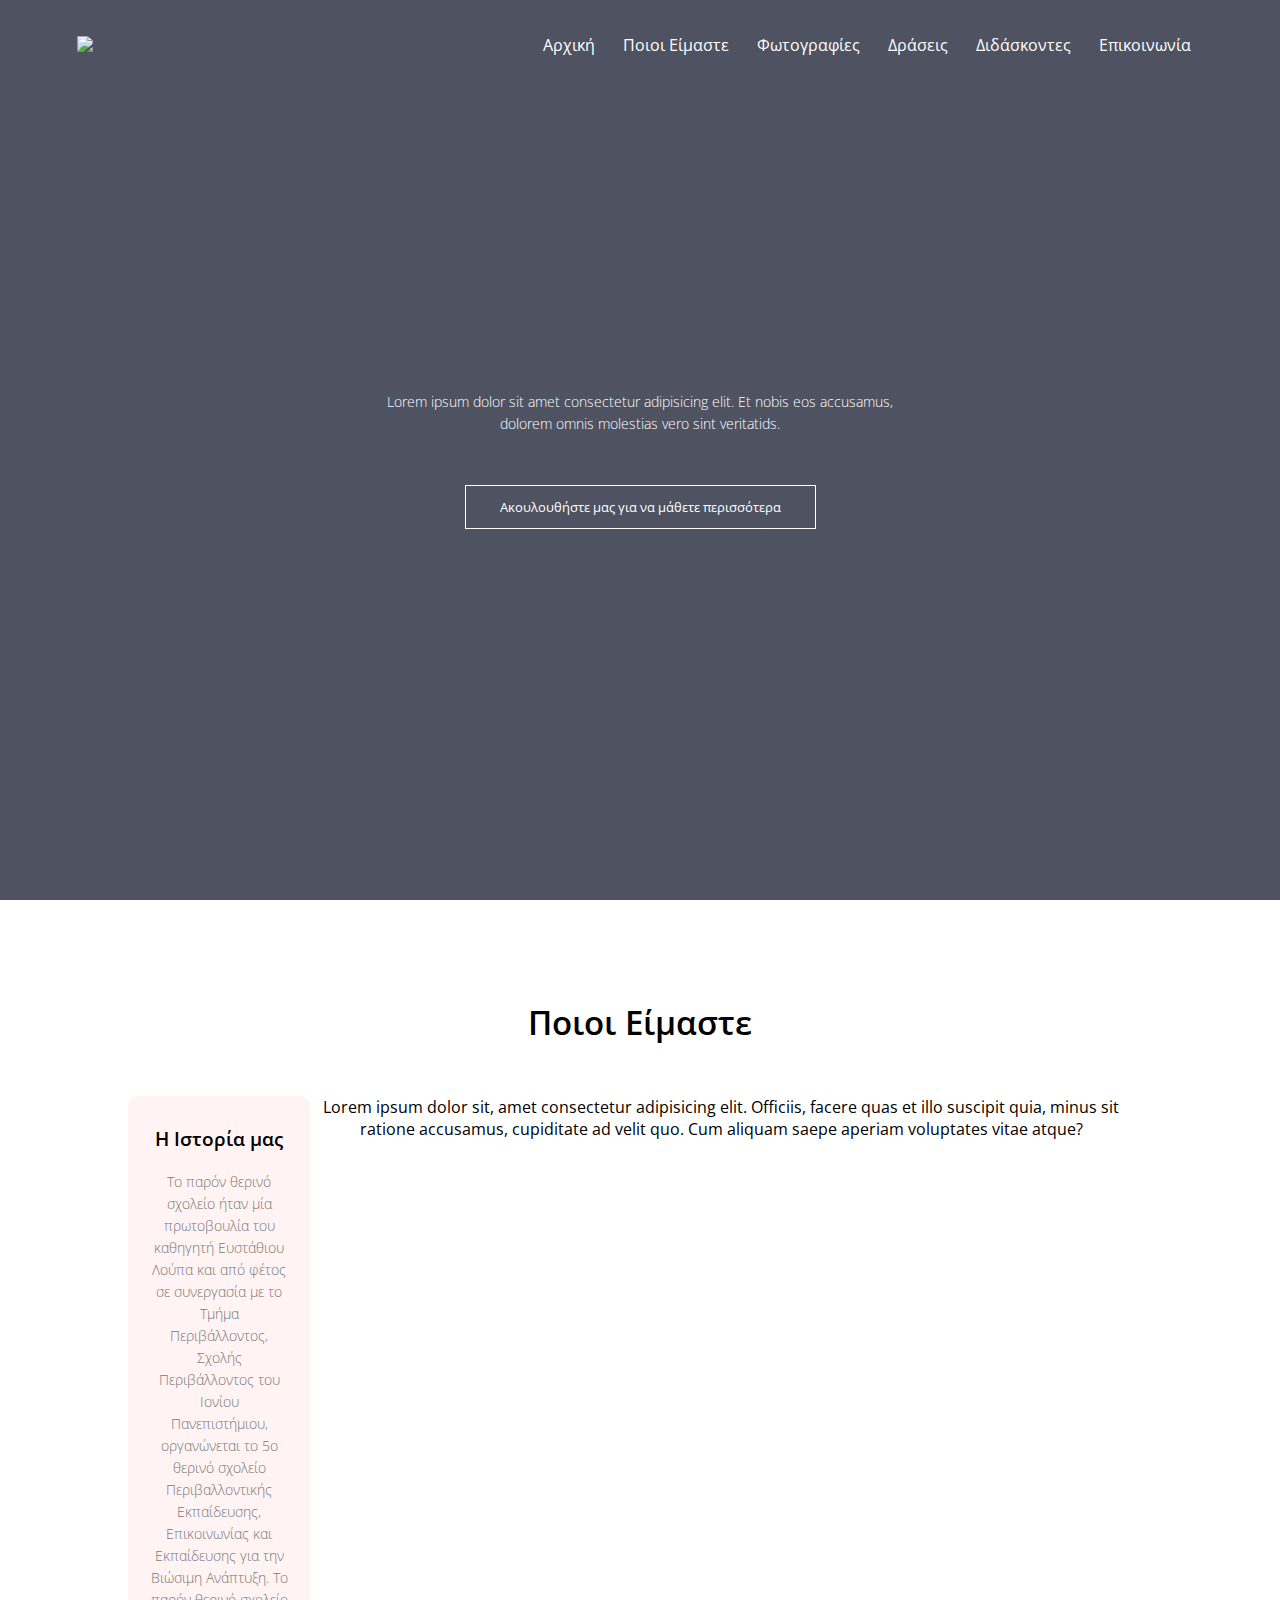
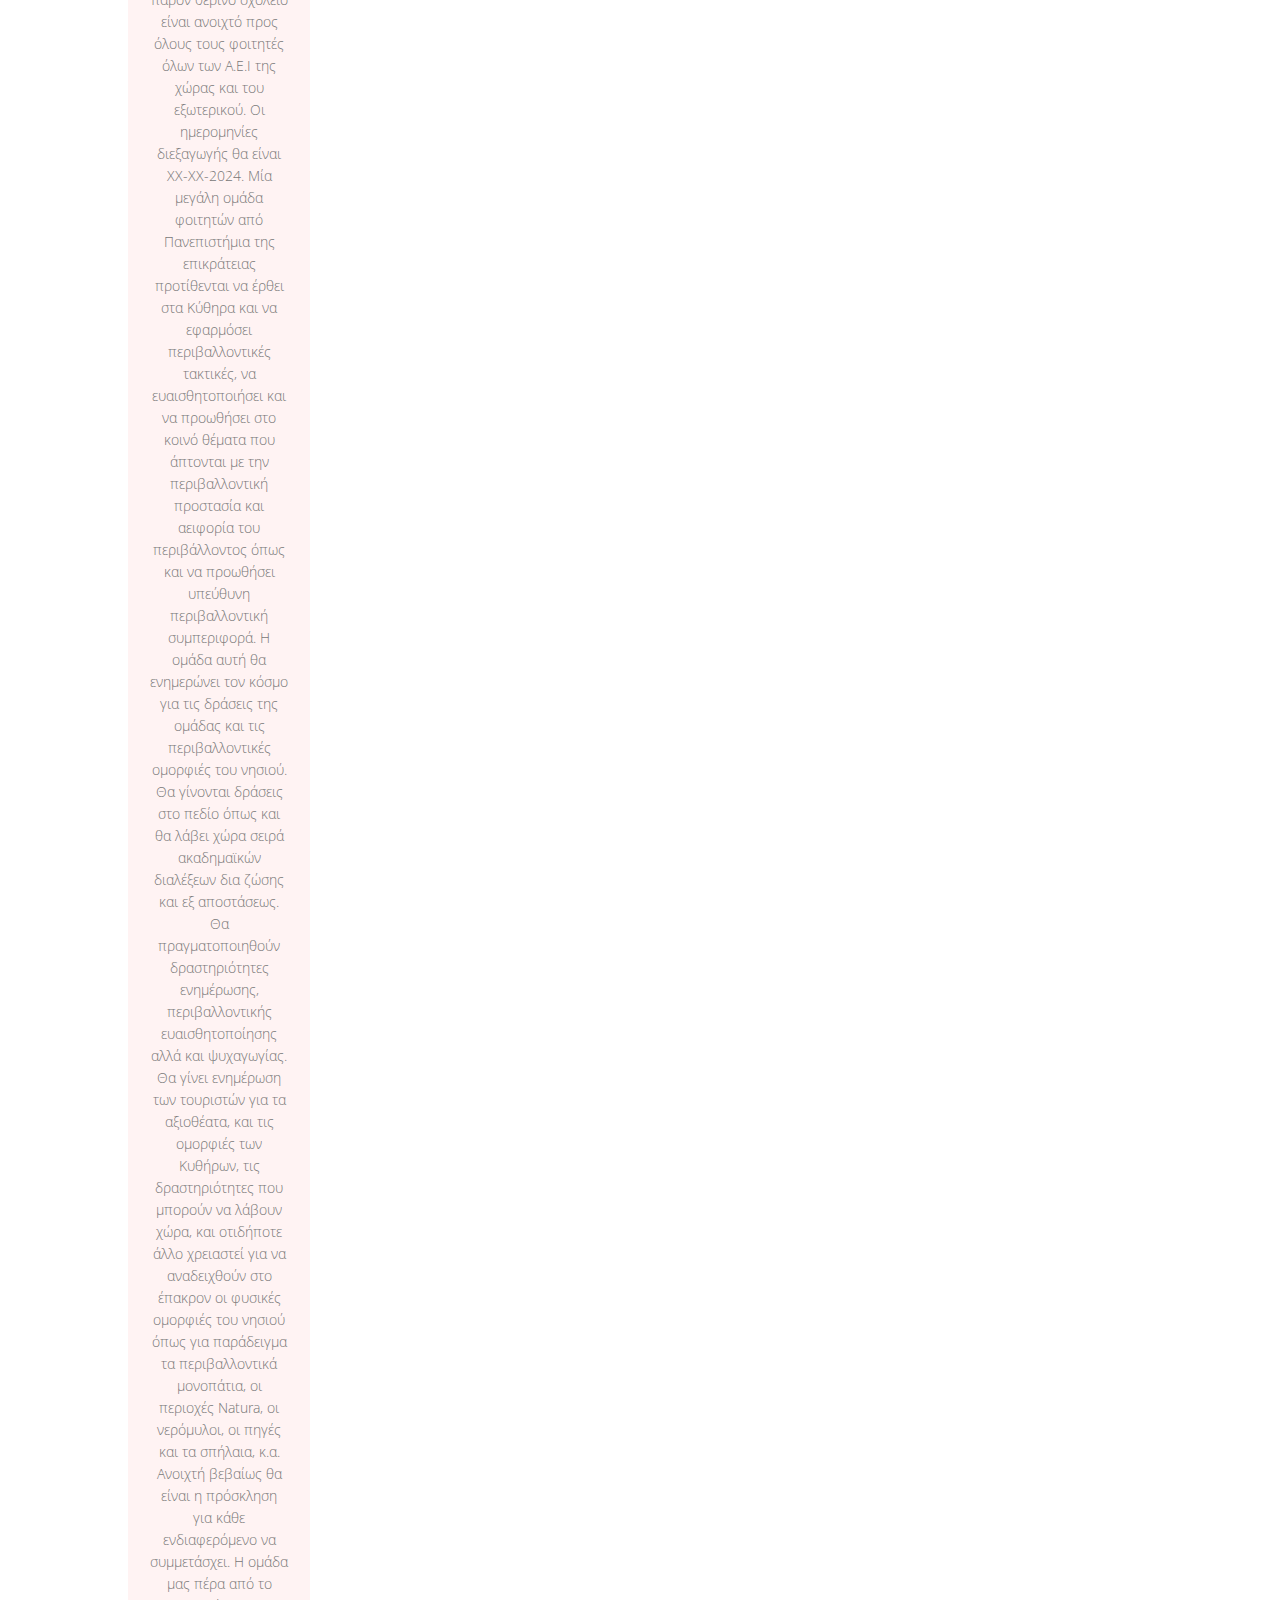
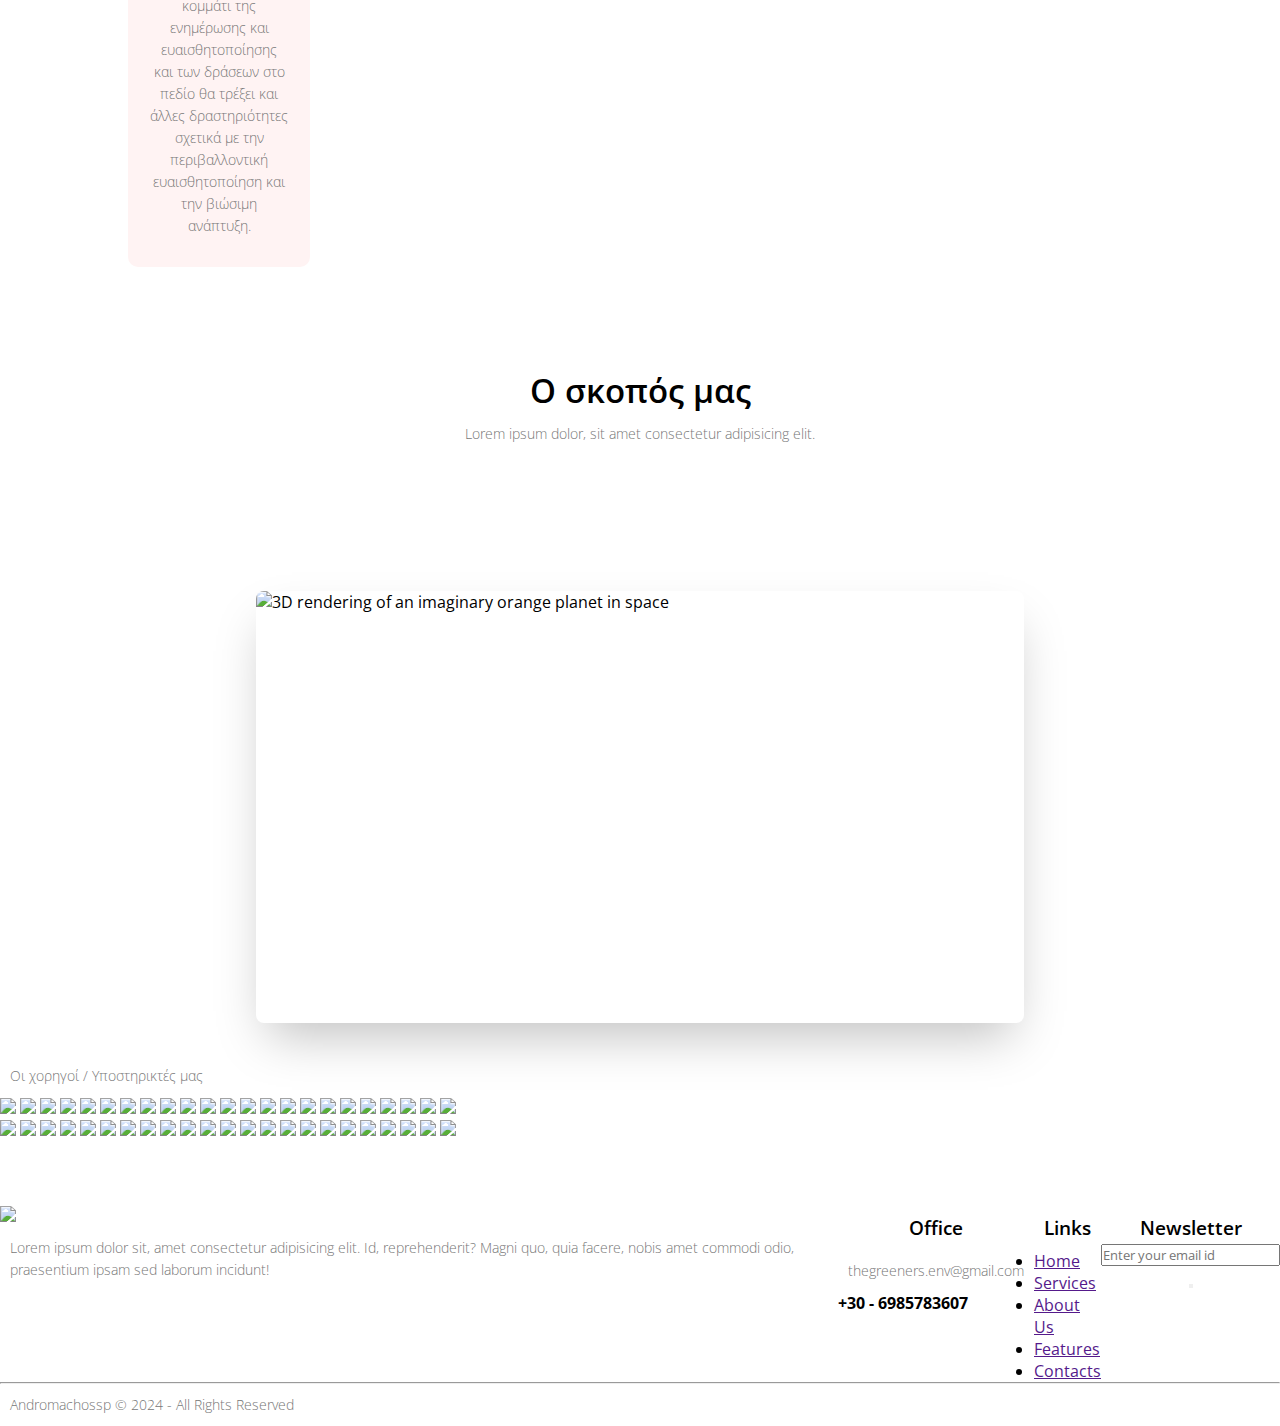
==== index.html @ a60fda7b "Update index.html" ====
<!DOCTYPE html>
<html lang="en">
  <head>
    <meta charset="UTF-8" />
    <meta http-equiv="X-UA-Compatible" content="IE=edge" />
    <meta name="viewport" content="width=device-width, initial-scale=1.0" />
    <title>University</title>
    <link rel="stylesheet" href="style.css" />
    <link rel="preconnect" href="https://fonts.googleapis.com" />
    <link rel="preconnect" href="https://fonts.gstatic.com" crossorigin />
    <link rel="preconnect" href="https://fonts.googleapis.com" />
    <link rel="preconnect" href="https://fonts.gstatic.com" crossorigin />
    <link
      href="https://fonts.googleapis.com/css2?family=Open+Sans:ital,wght@0,300..800;1,300..800&family=Poppins:ital,wght@0,400;0,500;0,600;0,700;1,400;1,600&display=swap"
      rel="stylesheet"
    />
    <link
      rel="stylesheet"
      href="https://cdn.jsdelivr.net/npm/@fortawesome/fontawesome-free@6.4.2/css/fontawesome.min.css"
    />
    <script src="https://kit.fontawesome.com/b0068ee212.js"></script>
    
  </head>
  <body>
    <section class="header">
      <nav>
        <a href="index.html"><img src="images/logo 2.png" /></a>
        <div class="nav-links" id="navLinks">
          <i class="fas fa-xmark" onclick="hidemenu()"></i>
          <ul>
            <li><a href="">Αρχική</a></li>
            <li><a href="">Ποιοι Είμαστε</a></li>
            <li class="dropdown">
              <a href="http://127.0.0.1:5500/Photos/2018.html">Φωτογραφίες</a>
            </li>
            <li class="dropdown">
              <a href="">Δράσεις</a>
              <div class="sub-menu-1 sub-menu-hidden">
                <ul>
                  <li>
                    <a href="#">Θερινά Σχολεία</a>
                    </li>
                    <div class="sub-menu-2 sub-menu-hidden">
                      <ul>

                        <li>
                          <a href="http://127.0.0.1:5500/Photos/2018.html"
                            >Παιδική Κατασκήνωση</a
                          >
                        </li>
                        
                        
                      </ul>
                    </div>
                  
                    
                  </li>
                  <li><a href="#">Online Μαθήματα Π.ΕΕ./Ε.Α.Α.</a></li>
                </ul>
              </div>
            </li>
            <li><a href="">Διδάσκοντες</a></li>
            <li><a href="http://127.0.0.1:5500/Form%20Contact%20Us/form.html" target="_blank">Επικοινωνία</a></li>
            <div class="flag">
              <a href="#" class="flag-icon" id="header-img"> </a>
            </div>
          </ul>
        </div>

        <i class="fas fa-bars" onclick="showmenu()"></i>
      </nav>

      <div class="text-box">
        <h1></h1>
        <p>
          Lorem ipsum dolor sit amet consectetur adipisicing elit. Et nobis eos
          accusamus, <br />dolorem omnis molestias vero sint veritatids.
        </p>
        <a href="" class="hero-btn">Ακουλουθήστε μας για να μάθετε περισσότερα
        </a>
      </div>
    </section>

    <!------ Course ------->
    <section class="course">
      <h1>Ποιοι Είμαστε</h1>
      


      <div class="row">
        <div class="course-col">
          <h3>Η Ιστορία μας</h3>
          <p>
            Το παρόν θερινό σχολείο ήταν μία πρωτοβουλία  του καθηγητή Ευστάθιου  Λούπα και από φέτος σε συνεργασία με το Τμήμα Περιβάλλοντος, Σχολής Περιβάλλοντος του Ιονίου Πανεπιστήμιου, οργανώνεται το 5ο θερινό σχολείο Περιβαλλοντικής Εκπαίδευσης, Επικοινωνίας και Εκπαίδευσης για την Βιώσιμη Ανάπτυξη. Το παρόν θερινό σχολείο είναι ανοιχτό προς όλους  τους φοιτητές όλων των Α.Ε.Ι της χώρας  και του εξωτερικού.  Οι ημερομηνίες διεξαγωγής θα είναι ΧΧ-ΧΧ-2024. Μία μεγάλη ομάδα φοιτητών από Πανεπιστήμια της επικράτειας προτίθενται να έρθει στα Κύθηρα και να εφαρμόσει περιβαλλοντικές τακτικές, να ευαισθητοποιήσει και να προωθήσει στο κοινό θέματα που άπτονται με την περιβαλλοντική προστασία και αειφορία του περιβάλλοντος όπως και να προωθήσει υπεύθυνη περιβαλλοντική συμπεριφορά. Η ομάδα αυτή θα ενημερώνει τον κόσμο  για τις δράσεις της ομάδας και τις περιβαλλοντικές ομορφιές του νησιού.  Θα γίνονται δράσεις στο πεδίο όπως και θα λάβει χώρα σειρά ακαδημαϊκών διαλέξεων δια ζώσης και εξ αποστάσεως. 
            Θα πραγματοποιηθούν δραστηριότητες ενημέρωσης, περιβαλλοντικής ευαισθητοποίησης αλλά και ψυχαγωγίας. Θα γίνει ενημέρωση των τουριστών για τα αξιοθέατα, και τις ομορφιές των Κυθήρων, τις δραστηριότητες που μπορούν να λάβουν χώρα, και οτιδήποτε άλλο χρειαστεί για να αναδειχθούν στο έπακρον οι φυσικές ομορφιές του νησιού όπως για παράδειγμα τα περιβαλλοντικά μονοπάτια, οι περιοχές Natura, οι νερόμυλοι, οι πηγές και τα σπήλαια, κ.α. Ανοιχτή βεβαίως θα είναι η πρόσκληση για κάθε ενδιαφερόμενο να συμμετάσχει. Η ομάδα μας πέρα από το κομμάτι της ενημέρωσης και ευαισθητοποίησης και των δράσεων στο πεδίο θα τρέξει και άλλες δραστηριότητες σχετικά με την περιβαλλοντική ευαισθητοποίηση και την βιώσιμη ανάπτυξη.
          </p>
        </div>
       
          
            Lorem ipsum dolor sit, amet consectetur adipisicing elit. Officiis,
            facere quas et illo suscipit quia, minus sit ratione accusamus,
            cupiditate ad velit quo. Cum aliquam saepe aperiam voluptates vitae
            atque?
          </p>
        </div>
      </div>
    </section>
    <!----- campus ------>
    <section class="campus">
      <h1>Ο σκοπός μας</h1>
      <p>Lorem ipsum dolor, sit amet consectetur adipisicing elit.</p>

      <div class="row">
        <div class="campus-col">
          <img src="images/london.png" alt="" />
          <div class="layer">
            <h3>London</h3>
          </div>
        </div>
        <div class="campus-col">
          <img src="images/newyork.png" alt="" />
          <div class="layer">
            <h3>New York</h3>
          </div>
        </div>
        <div class="campus-col">
          <img src="images/washington.png" alt="" />
          <div class="layer">
            <h3>Washington</h3>
          </div>
        </div>
      </div>
    </section>

    <!--Javascript code for menu-->
    <script>
      function showmenu() {
        navLinks.style.right = "0";
        // Add this line to hide the dropdown menu
        document.querySelector(".sub-menu-1").classList.add("sub-menu-hidden");
      }

      function hidemenu() {
        navLinks.style.right = "-200px";
        // Add this line to show the dropdown menu
        document
          .querySelector(".sub-menu-1")
          .classList.remove("sub-menu-hidden");
      }
      const dropdowns = document.querySelectorAll(".dropdown");

      dropdowns.forEach((dropdown) => {
        dropdown.addEventListener("click", function () {
          const nav = document.querySelector("nav");
          nav.classList.toggle("show-dropdown");

          const activeDropdown = document.querySelector(".dropdown.active");
          if (activeDropdown && activeDropdown !== dropdown) {
            activeDropdown.classList.remove("active");
          }

          dropdown.classList.toggle("active");
        });
      });

      document.addEventListener("click", (event) => {
        const nav = document.querySelector("nav");
        if (
          event.target !== nav &&
          event.target.closest(".dropdown") === null
        ) {
          nav.classList.remove("show-dropdown");

          const activeDropdown = document.querySelector(".dropdown.active");
          if (activeDropdown) {
            activeDropdown.classList.remove("active");
          }
        }
      });

      const menuToggle = document.querySelector(".fas fa-bars");
      const navLinks = document.querySelector(".nav-links");

      menuToggle.addEventListener("click", () => {
        navLinks.classList.toggle("open");

        const activeDropdown = document.querySelector(".dropdown.active");
        if (activeDropdown) {
          activeDropdown.classList.remove("active");
        }

        document.querySelector("nav").classList.remove("show-dropdown");
      });

      document.addEventListener("click", (event) => {
        const navLinks = document.querySelector(".nav-links");
        if (
          event.target !== navLinks &&
          event.target.closest(".nav-links") === null
        ) {
          navLinks.classList.remove("open");
        }
      });
    </script>
    <script
      src="https://kit.fontawesome.com/b0068ee212.js"
      crossorigin="anonymous"
    ></script>

    <!-----Image slyder ------>
    <section class="container">
      <div class="slider-wrapper">
        <div class="slider">
          <img
            id="slide-1"
            src="images/img1.jpg"
            alt="3D rendering of an imaginary orange planet in space"
          />
          <img
            id="slide-2"
            src="images/img2.jpg"
            alt="3D rendering of an imaginary green planet in space"
          />
          <img
            id="slide-3"
            src="images/img3.jpg"
            alt="3D rendering of an imaginary blue planet in space"
          />
        </div>
        <div class="slider-nav">
          <a href="#slide-1"></a>
          <a href="#slide-2"></a>
          <a href="#slide-3"></a>
        </div>
      </div>
    </section>
    <div class="sponsors">
    <p >Οι χορηγοί / Υποστηρικτές μας</p></div>
    <div class="logos">
      <div class="slide-images">
        <div class="logos-slide">
        <img src="images/violada.png" >
        <img src="images/download.png" />
        <img src="images/sponsors3.png" />
        <img src="images/sponsors4.png" />
        <img src="images/sponsors5.png" />
        <img src="images/sponsors7.png" />
        <img src="images/sponsors8.png" />
        <img src="images/sponsors9.png" />
        <img src="images/sponsors10.png" />
        <img src="images/sponsors11.png" />
        <img src="images/sponsors12.png" />
        <img src="images/sponsors13.png" />
        <img src="images/sponsors14.png" />
        <img src="images/sponsors15.png" />
        <img src="images/sponsors16.png" />
        <img src="images/sponsors17.png" />
        <img src="images/sponsors18.png" />
        <img src="images/sponsors20.png" />
        <img src="images/sponsors21.png" />
        <img src="images/sponsors22.png" />
        <img src="images/sponsors23.png" />
        <img src="images/sponsors24.png" />
        <img src="images/sponsors25.png" />
      </div>
      <div class="logos-slide">
        <img src="images/violada.png" >
        <img src="images/download.png" />
        <img src="images/sponsors3.png" />
        <img src="images/sponsors4.png" />
        <img src="images/sponsors5.png" />
        <img src="images/sponsors7.png" />
        <img src="images/sponsors8.png" />
        <img src="images/sponsors9.png" />
        <img src="images/sponsors10.png" />
        <img src="images/sponsors11.png" />
        <img src="images/sponsors12.png" />
        <img src="images/sponsors13.png" />
        <img src="images/sponsors14.png" />
        <img src="images/sponsors15.png" />
        <img src="images/sponsors16.png" />
        <img src="images/sponsors17.png" />
        <img src="images/sponsors18.png" />
        <img src="images/sponsors20.png" />
        <img src="images/sponsors21.png" />
        <img src="images/sponsors22.png" />
        <img src="images/sponsors23.png" />
        <img src="images/sponsors24.png" />
        <img src="images/sponsors25.png" />
      </div>
      </div>
    <footer>
      <div class="row">
        <div class="col">
          <img src="images/about.jpg" class="logo" />
          <p>
            Lorem ipsum dolor sit, amet consectetur adipisicing elit. Id,
            reprehenderit? Magni quo, quia facere, nobis amet commodi odio,
            praesentium ipsam sed laborum incidunt!
          </p>
        </div>
        <div class="col">
          <h3>
            Office
            <div class="underline"><span></span></div>
          </h3>
          
          <p class="email-id">thegreeners.env@gmail.com</p>
          <h4>+30 - 6985783607</h4>
        </div>

        <div class="col">
          <h3>
            Links
            <div class="underline"><span></span></div>
          </h3>
          <ul>
            <li><a href="">Home</a></li>
            <li><a href="">Services</a></li>
            <li><a href="">About Us</a></li>
            <li><a href="">Features</a></li>
            <li><a href="">Contacts</a></li>
          </ul>
        </div>
        <div class="col3">
          <h3>
            Newsletter
           
          <form>
            <i class="fa-regular fa-envelope"></i>
            <input type="email" placeholder="Enter your email id" required />
            <button type="submit">
              <i class="fa-solid fa-arrow-right"></i>
            </button>
          </form>
          <div class="social-icons">
            <i class="fa-brands fa-facebook"></i>
            <i class="fa-brands fa-square-x-twitter"></i>
            <i class="fa-brands fa-whatsapp"></i>
          </div>
        </div>
      </div>
      <hr />
      <p class="copyright">Andromachossp &copy; 2024 - All Rights Reserved</p>
    </footer>
  </body>
</html>
---- style.css ----
* {
    margin: 0;
    padding: 0;
    font-family: "Open Sans", sans-serif;
}
.header{
    min-height: 100vh;
    width: 100%;
    background-image: linear-gradient(rgba(4,9,30,0.7),rgba(4,9,30,0.7)),url(images/banner.png);
    background-position: center;
    background-size: cover;
    position: relative;
}
nav{
    display: flex;
    padding: 2% 6%;
    justify-content: space-between;
    align-items: center;
}
nav img{
    width: 150px;

}
.nav-links{
    flex: 1;
    text-align: right;
    
}
.nav-links ul li{
    list-style: none;
    display: inline-block;
    padding: 8px 12px;
    position: relative;
}
.nav-links ul li a{
    color: white;
    text-decoration: none;
    font-size: 16px;
}
.nav-links ul li::after{
    content: '';
    width: 0%;
    height: 2px;
    background: #f44336;
    display: block;
    margin: auto;
    transition: 0.5s;
}
.nav-links ul li:hover::after{
    width: 100%;
}
.text-box {
    width: 90%;
    color: #fff;
    position: absolute;
    top: 50%;
    left: 50%;
    transform: translate(-50%,-50%);
    text-align: center;
}
.text-box h1{
    font-size: 62px;
}
.text-box p{
    margin: 10px 0 40px;
    font-size: 14px;
    color: #fff;
}
.hero-btn{
    display: inline-block;
    text-decoration: none;
    color: #fff;
    border: 1px solid #fff;
    padding: 12px 34px;
    font-size: 13px;
    background: transparent;
    cursor: pointer;
    transition: 0.5s;

}
.hero-btn:hover{
    border: 1px solid #f44336;
    background: #f44336;
    
}

nav .fas{
    display: none;  
}
nav .dropdown .sub-menu-1 {
    display: none;
  }
  
  nav .dropdown.show-dropdown .sub-menu-1 {
    display: block;
  }

@media(max-width: 700px) {
    .text-box h1 {
      font-size: 20px;
    }
    .nav-links ul li {
      display: block;
    }
    .nav-links {
      position: absolute;
      background: #f44336;
      height: 100vh;
      width: 200px;
      top: 0;
      right: -200px;
      text-align: left;
      z-index: 2;
      transition: 1s;
    }
    nav .fas {
      display: block;
      color: #fff;
      margin: 10px;
      font-size: 20px;
      cursor: pointer;
    }
    .nav-links ul {
      padding: 15px;
    }
    .nav-links.open {
      right: 0;
    }
   
    #header-img.hidden {
        display: none;
      }
      .dropdown .sub-menu-1 {
        display: block;
        position: absolute;
        background-color: #f44336;
        min-width: 160px;
        box-shadow: 0 0 10px rgba(0, 0, 0, 0.2);
        z-index: 10;
        top: 100%;
        left: 0;
        display: none;
    }

    /* Add this rule to hide the dropdown menu when the media menu is opened */
    .dropdown .sub-menu-1 .sub-menu-hidden {
        display: none;
      }
      .nav-links.open .sub-menu-1 {
        display: block;
      }
      nav .dropdown .sub-menu-1 {
        position: absolute;
        top: -80px;
        left: -30px;
        width: 100%;
        padding: 0;
        margin: 0;
        z-index: 1000;
        box-shadow: 2 3px 6px rgba(0, 0, 0,0.1);
        
      }
    
      nav .dropdown.show-dropdown .sub-menu-1 {
        display: none;
      }
    
      nav .dropdown.show-dropdown.active .sub-menu-1 {
        display: none;
      }
  }

/*---- Course ----*/



.course{
    width: 80%;
    margin: auto;
    text-align: center;
    padding-top: 100px;

}
h1{
    font-size: 33px;
    font-weight: 600;
}
p{
    color: #777;
    font-size: 14px;
    font-weight: 300;
    line-height: 22px;
    padding: 10px;
}
.row{
    margin-top: 5%;
    display: flex;
    justify-content: space-between;
}
.course-col{
    flex-basis: 31%;
    background: #fff3f3;
    border-radius: 10px;
    margin-bottom: 5%;
    padding: 20px 12px;
    box-sizing: border-box;
    transition: 0.5s;
}
h3{
    text-align: center;
    font-weight: 600;
    margin: 10px 0;
}
.course-col:hover{
    box-shadow: 0 0 20px 0px rgba(0,0,0,0.2);
}
@media(max-width: 700px){
    .row{
        flex-direction: column;
    }
}
/*------ campus -----*/

.campus{
    width: 80%;
    margin: auto;
    text-align: center;
    padding-top: 50px;
}
.campus-col{
    flex-basis: 32%;
    border-radius: 10px;
    margin-bottom: 30px;
    position: relative;
    overflow: hidden ;
           
}
.campus-col img{
    width: 100%;
}
.layer{
    background: transparent;
    height: 100%;
    width: 100%;
    position: absolute;
    top: 0;
    left: 0;
    transition: 0.5s;
}
.layer:hover{
    background: rgba(226,0,0,0.7);
}
.layer h3{
    width: 100%;
    font-weight: 500;
    color: #fff;
    font-size: 26px;
    bottom: 0;
    left: 50%;
    transform: translateX(-50%);
    position: absolute;
    opacity: 0;
    transition: 0.5s;
}
.layer:hover h3{
    bottom: 49%;
    opacity: 1;
}

.dropdown .sub-menu-1 {
    display: none;
    position: absolute;
    background-color: transparent;
    min-width: 160px;
    box-shadow: none;
    z-index: 1;
    top: 100%;
    left: 50%; /* center the dropdown menu horizontally */
    transform: translateX(-70%) translateY(1px); /* adjust the position of the dropdown menu */
}

.dropdown:hover .sub-menu-1 {
    display: block;
    margin: 0;
}

.dropdown .sub-menu-1 ul {
    list-style-type: none;
    padding: 0;
    margin: 0;
}

.dropdown .sub-menu-1 li a {
    display: block;
    color: white;
    padding: 12px 16px;
    text-decoration: none;
}
.Copyright p{
    text-align: center;
    margin: auto 0;
    text-decoration: none;
    font-size: 20px;
    color: black;
    font-family: "Open Sans", sans-serif;
}

.flag {
    position: relative;
    display: flex;
    justify-content: flex-end;
    align-items: center;
    margin-right: calc(-4% - 0.1em);
    vertical-align: middle;
  }
  
  .flag::before {
    content: "";
    background-image: url(images/united-kingdom\ \(3\).png) ;
    background-size: contain;
    width: 32px;
    height: 32px;
    position: absolute;
    top: -37px;
    bottom: 0;
    right: 20px;
    margin: auto;
  }
  
/*Slyder*/







.container {
	padding: 2rem;
}

.slider-wrapper {
	position: relative;
	max-width: 48rem;
	margin: 0 auto;
}

.slider {
	display: flex;
	aspect-ratio: 16 / 9;  
    overflow: hidden;
	overflow-x: auto;
	scroll-snap-type: x mandatory;
	scroll-behavior: smooth;
	box-shadow: 0 1.5rem 3rem -0.75rem hsla(0, 0%, 0%, 0.25);
	border-radius: 0.5rem;
	-ms-overflow-style: none; /* Hide scrollbar IE and Edge */
	scrollbar-width: none; /* Hide scrollbar Firefox */
}

/* Hide scrollbar for Chrome, Safari and Opera */
.slider::-webkit-scrollbar {
	display: none;
}

.slider img {
	flex: 1 0 100%;
	scroll-snap-align: start;
	object-fit: cover;
}

.slider-nav {
	display: flex;
	column-gap: 1rem;
	position: absolute;
	bottom: 1.25rem;
	left: 50%;
	transform: translateX(-50%);
	z-index: 1;
}

.slider-nav a {
	width: 0.5rem;
	height: 0.5rem;
	border-radius: 50%;
	background-color: #fff;
	opacity: 0.75;
	transition: opacity ease 250ms;
}

.slider-nav a:hover {
	opacity: 1;
}
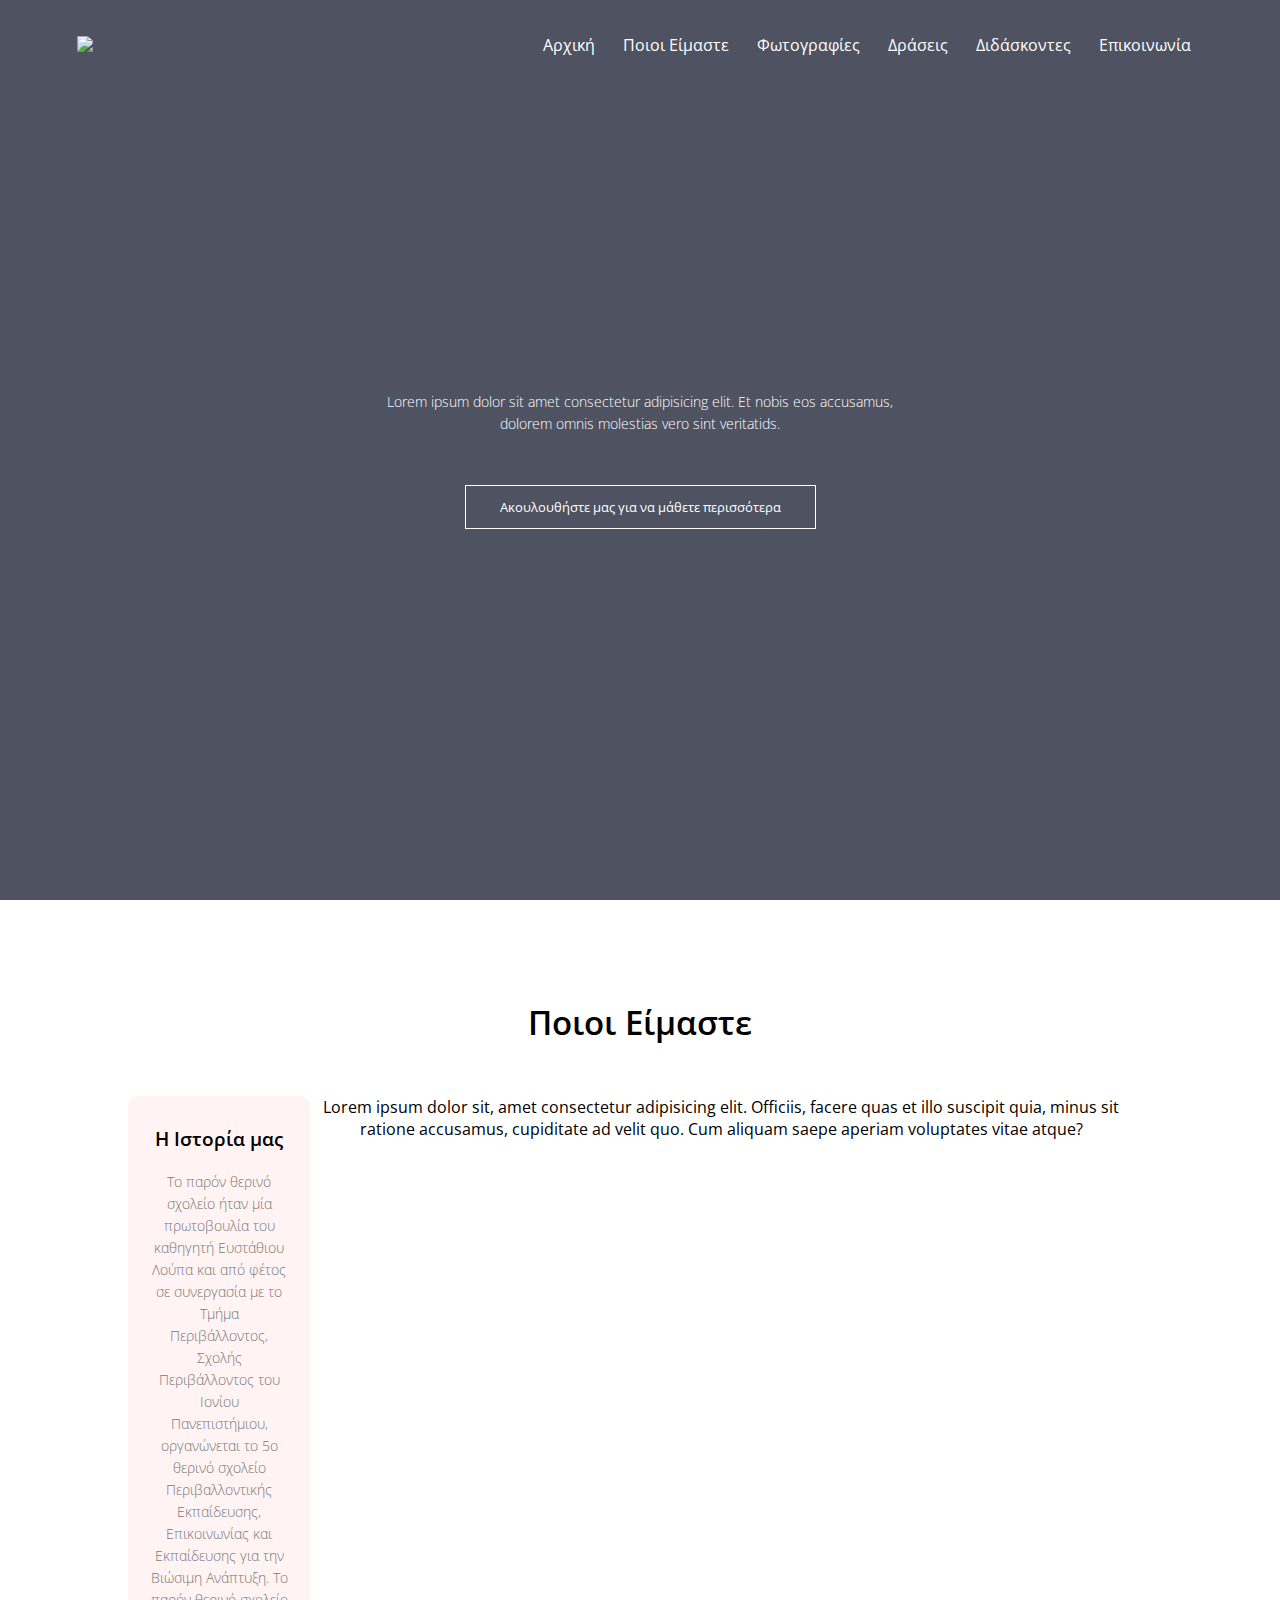
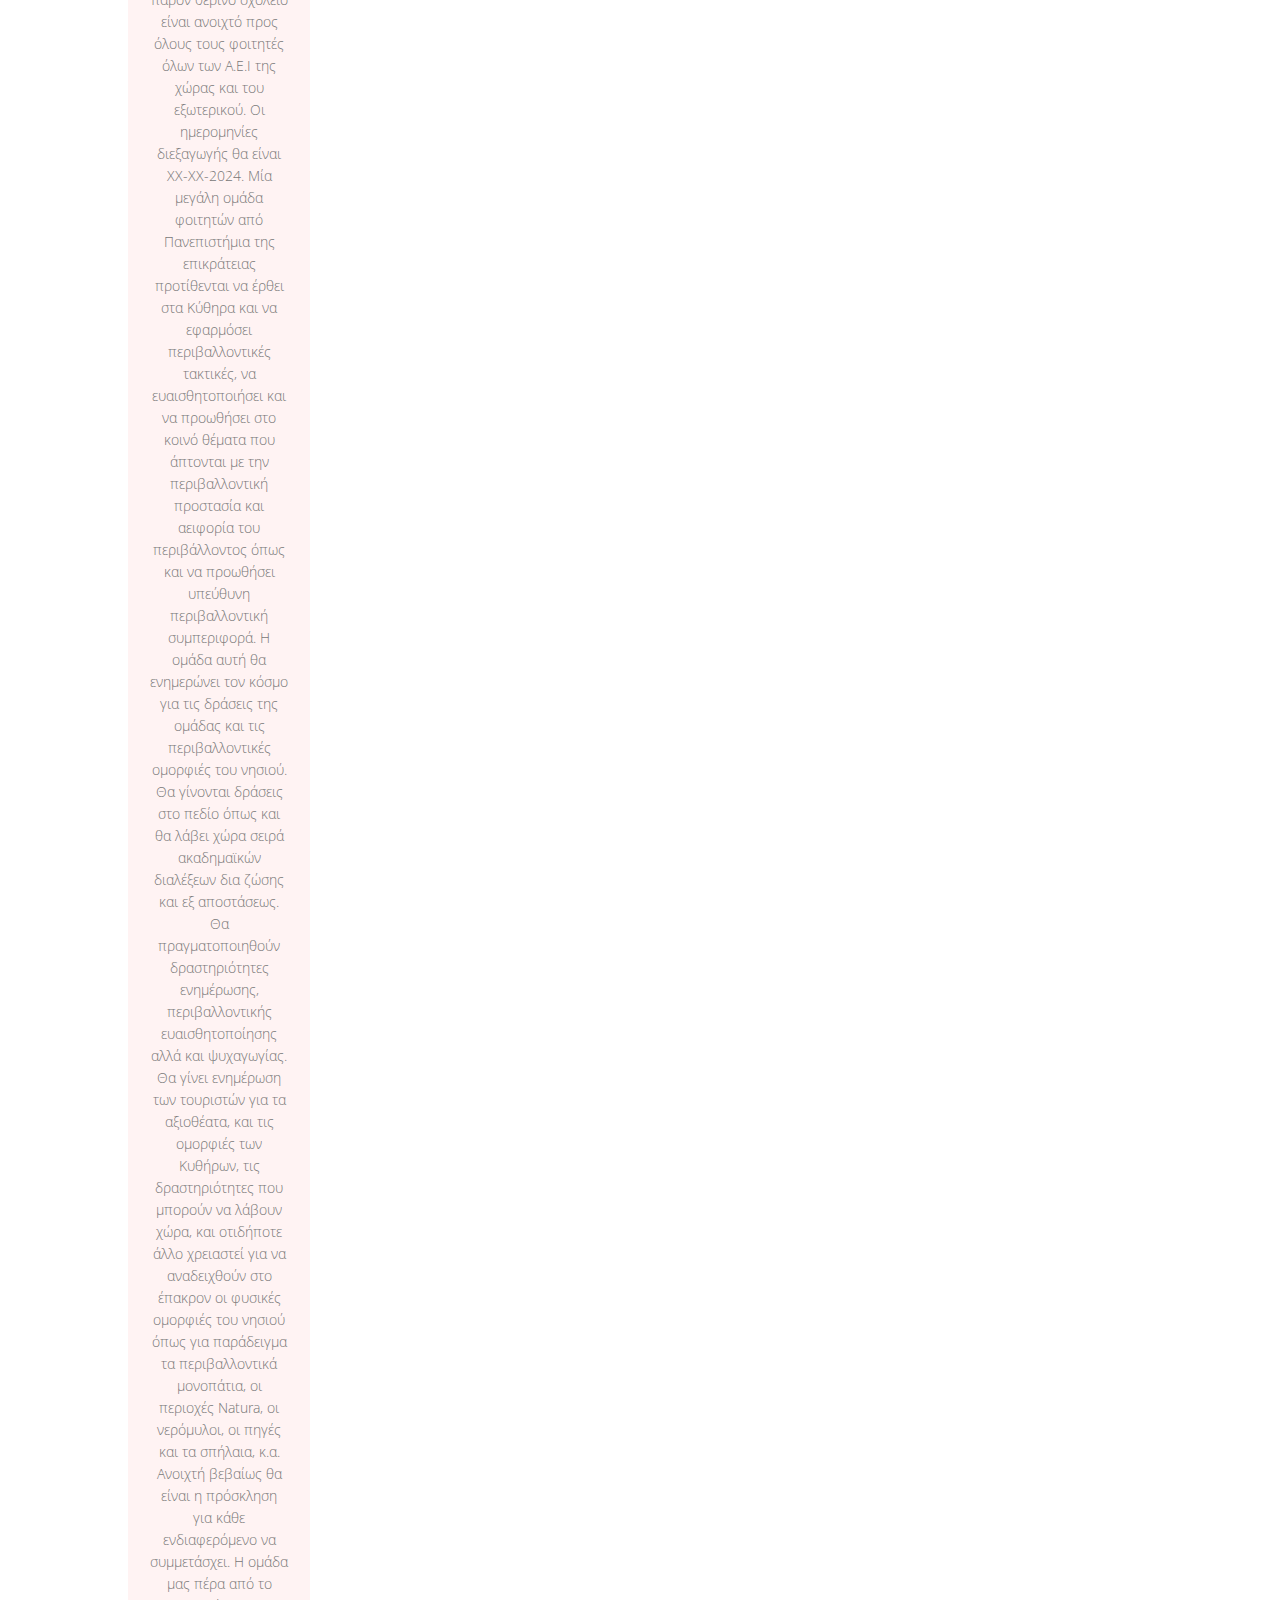
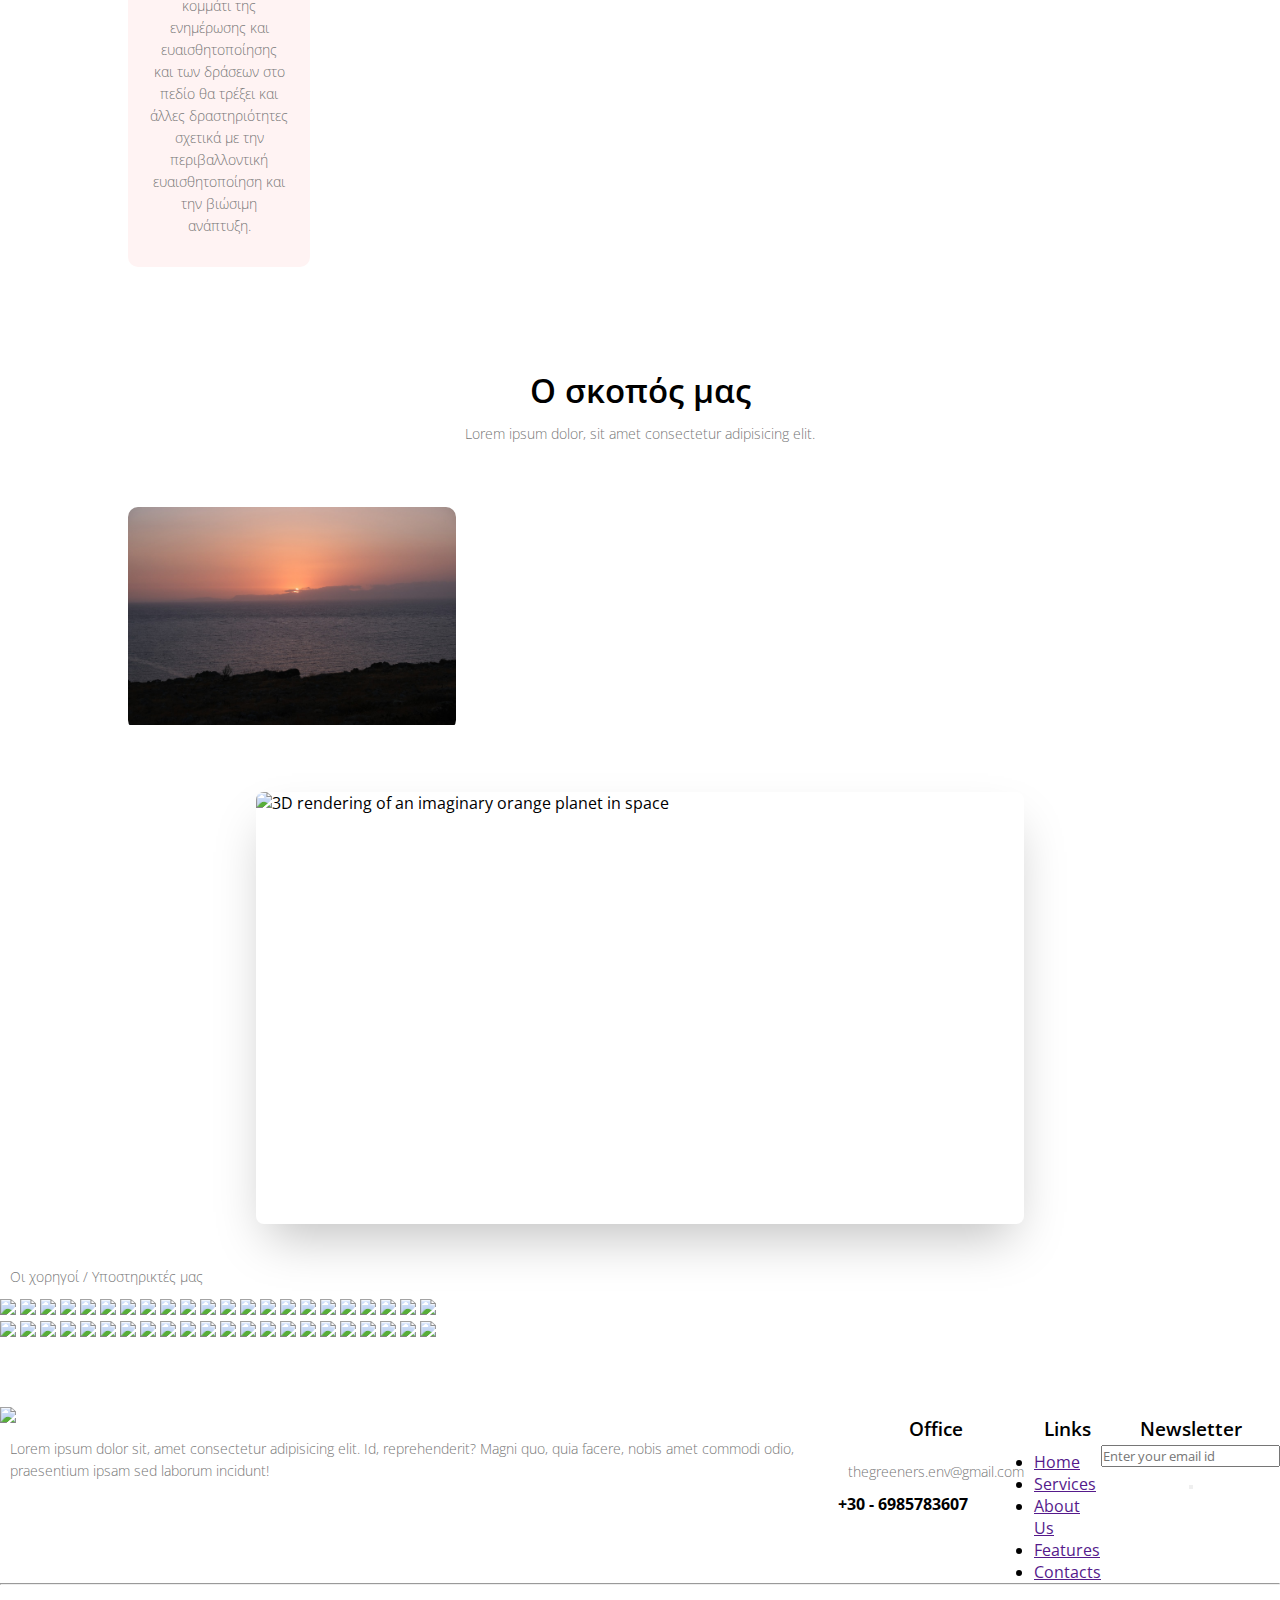
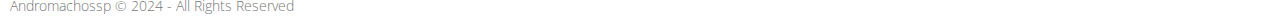
==== commit e15f67c0: "Update index.html" ====
--- a/index.html
+++ b/index.html
@@ -31,7 +31,7 @@
             <li><a href="">Αρχική</a></li>
             <li><a href="">Ποιοι Είμαστε</a></li>
             <li class="dropdown">
-              <a href="http://127.0.0.1:5500/Photos/2018.html">Φωτογραφίες</a>
+              <a href="https://summercshool.github.io/photos./">Φωτογραφίες</a>
             </li>
             <li class="dropdown">
               <a href="">Δράσεις</a>
@@ -60,7 +60,7 @@
               </div>
             </li>
             <li><a href="">Διδάσκοντες</a></li>
-            <li><a href="http://127.0.0.1:5500/Form%20Contact%20Us/form.html" target="_blank">Επικοινωνία</a></li>
+            <li><a href="https://summercshool.github.io/Contact/" target="_blank">Επικοινωνία</a></li>
             <div class="flag">
               <a href="#" class="flag-icon" id="header-img"> </a>
             </div>
@@ -112,10 +112,8 @@
 
       <div class="row">
         <div class="campus-col">
-          <img src="images/london.png" alt="" />
-          <div class="layer">
-            <h3>London</h3>
-          </div>
+          <img src="images/image 1.jpg" alt="" />
+         
         </div>
         <div class="campus-col">
           <img src="images/newyork.png" alt="" />
@@ -258,7 +256,7 @@
         <img src="images/sponsors18.png" />
         <img src="images/sponsors20.png" />
         <img src="images/sponsors21.png" />
-        <img src="images/sponsors22.png" />
+        
         <img src="images/sponsors23.png" />
         <img src="images/sponsors24.png" />
         <img src="images/sponsors25.png" />
@@ -283,7 +281,7 @@
         <img src="images/sponsors18.png" />
         <img src="images/sponsors20.png" />
         <img src="images/sponsors21.png" />
-        <img src="images/sponsors22.png" />
+        
         <img src="images/sponsors23.png" />
         <img src="images/sponsors24.png" />
         <img src="images/sponsors25.png" />
@@ -343,5 +341,6 @@
       <hr />
       <p class="copyright">Andromachossp &copy; 2024 - All Rights Reserved</p>
     </footer>
+      
   </body>
 </html>
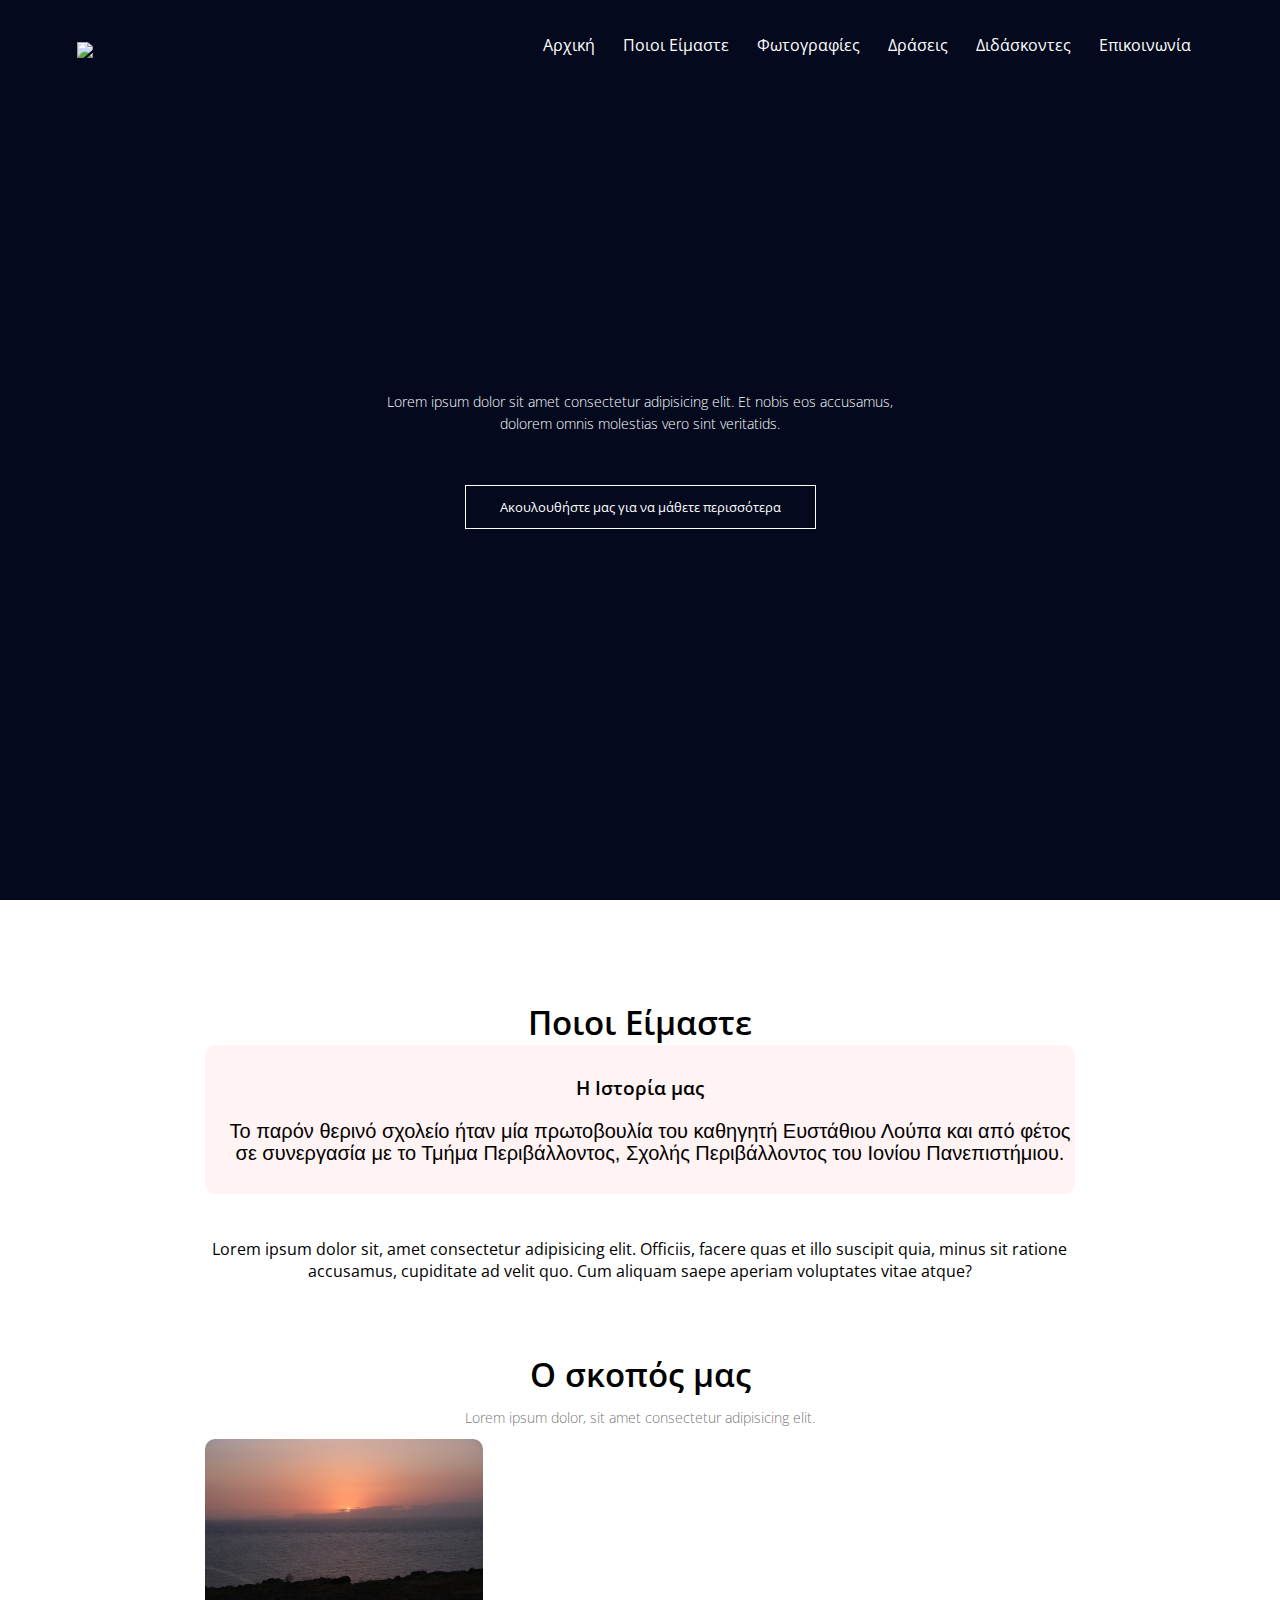
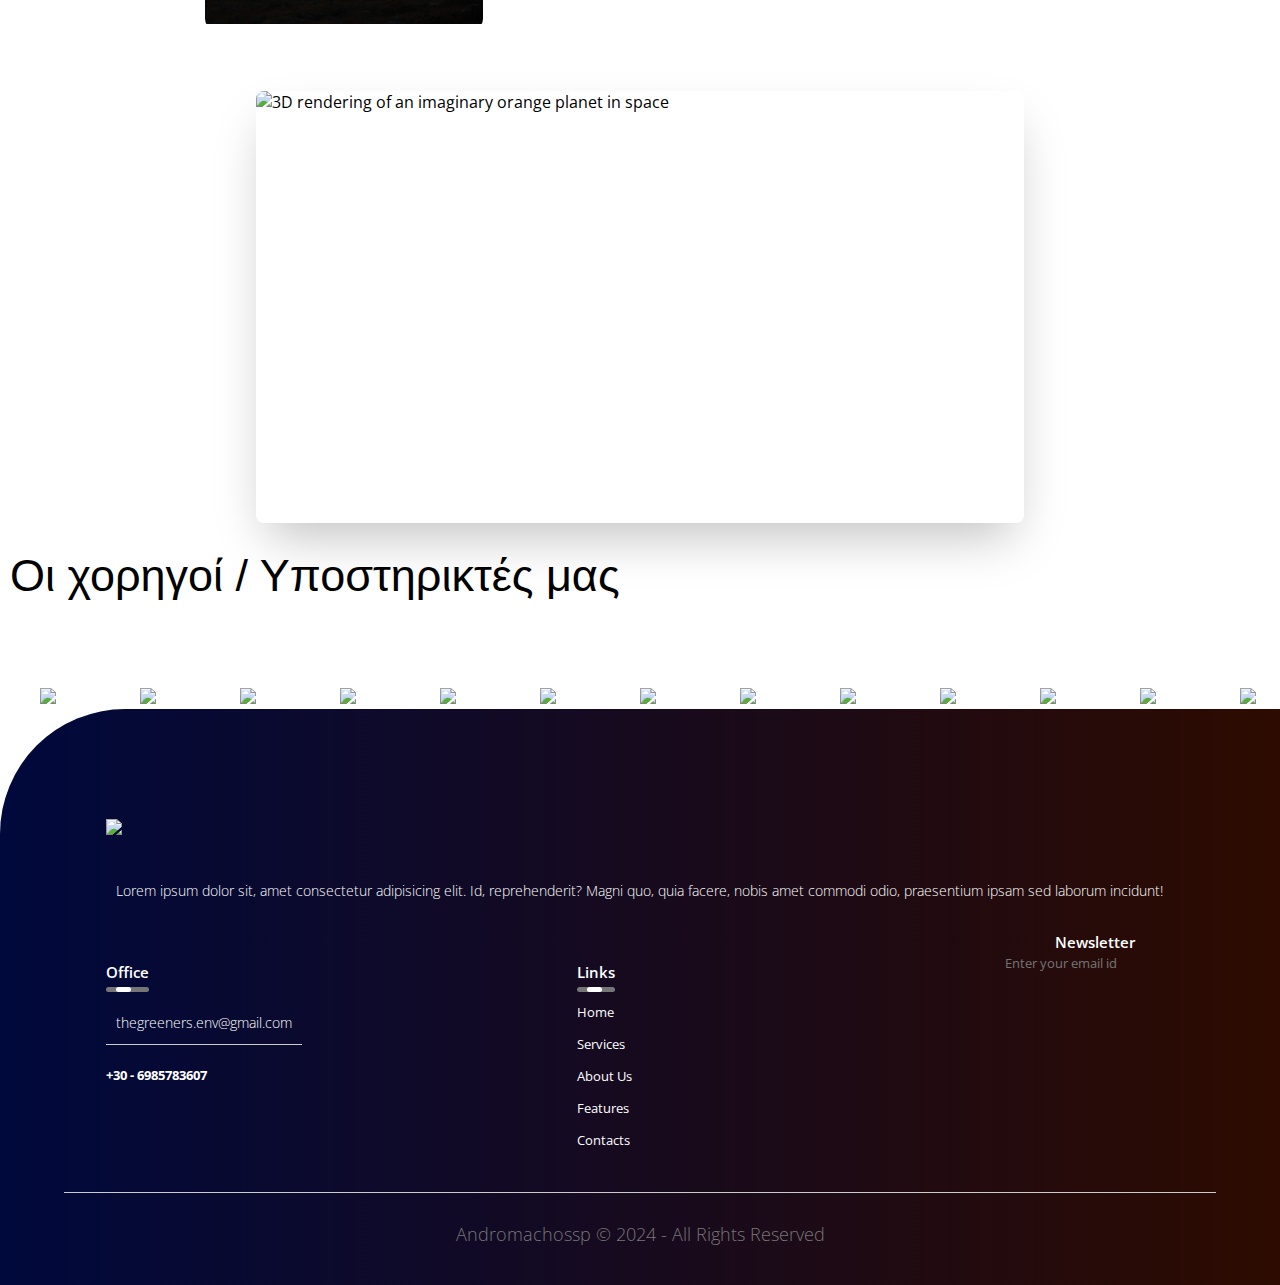
==== commit 8eb7ae4c: "Update index.html" ====
--- a/index.html
+++ b/index.html
@@ -4,7 +4,7 @@
     <meta charset="UTF-8" />
     <meta http-equiv="X-UA-Compatible" content="IE=edge" />
     <meta name="viewport" content="width=device-width, initial-scale=1.0" />
-    <title>University</title>
+    <title>Summer school</title>
     <link rel="stylesheet" href="style.css" />
     <link rel="preconnect" href="https://fonts.googleapis.com" />
     <link rel="preconnect" href="https://fonts.gstatic.com" crossorigin />
@@ -31,7 +31,7 @@
             <li><a href="">Αρχική</a></li>
             <li><a href="">Ποιοι Είμαστε</a></li>
             <li class="dropdown">
-              <a href="https://summercshool.github.io/photos./">Φωτογραφίες</a>
+              <a href="https://environmental-courses.github.io/photos./">Φωτογραφίες</a>
             </li>
             <li class="dropdown">
               <a href="">Δράσεις</a>
@@ -60,7 +60,7 @@
               </div>
             </li>
             <li><a href="">Διδάσκοντες</a></li>
-            <li><a href="https://summercshool.github.io/Contact/" target="_blank">Επικοινωνία</a></li>
+            <li><a href="https://environmental-courses.github.io/Contact/" target="_blank">Επικοινωνία</a></li>
             <div class="flag">
               <a href="#" class="flag-icon" id="header-img"> </a>
             </div>
@@ -91,9 +91,7 @@
         <div class="course-col">
           <h3>Η Ιστορία μας</h3>
           <p>
-            Το παρόν θερινό σχολείο ήταν μία πρωτοβουλία  του καθηγητή Ευστάθιου  Λούπα και από φέτος σε συνεργασία με το Τμήμα Περιβάλλοντος, Σχολής Περιβάλλοντος του Ιονίου Πανεπιστήμιου, οργανώνεται το 5ο θερινό σχολείο Περιβαλλοντικής Εκπαίδευσης, Επικοινωνίας και Εκπαίδευσης για την Βιώσιμη Ανάπτυξη. Το παρόν θερινό σχολείο είναι ανοιχτό προς όλους  τους φοιτητές όλων των Α.Ε.Ι της χώρας  και του εξωτερικού.  Οι ημερομηνίες διεξαγωγής θα είναι ΧΧ-ΧΧ-2024. Μία μεγάλη ομάδα φοιτητών από Πανεπιστήμια της επικράτειας προτίθενται να έρθει στα Κύθηρα και να εφαρμόσει περιβαλλοντικές τακτικές, να ευαισθητοποιήσει και να προωθήσει στο κοινό θέματα που άπτονται με την περιβαλλοντική προστασία και αειφορία του περιβάλλοντος όπως και να προωθήσει υπεύθυνη περιβαλλοντική συμπεριφορά. Η ομάδα αυτή θα ενημερώνει τον κόσμο  για τις δράσεις της ομάδας και τις περιβαλλοντικές ομορφιές του νησιού.  Θα γίνονται δράσεις στο πεδίο όπως και θα λάβει χώρα σειρά ακαδημαϊκών διαλέξεων δια ζώσης και εξ αποστάσεως. 
-            Θα πραγματοποιηθούν δραστηριότητες ενημέρωσης, περιβαλλοντικής ευαισθητοποίησης αλλά και ψυχαγωγίας. Θα γίνει ενημέρωση των τουριστών για τα αξιοθέατα, και τις ομορφιές των Κυθήρων, τις δραστηριότητες που μπορούν να λάβουν χώρα, και οτιδήποτε άλλο χρειαστεί για να αναδειχθούν στο έπακρον οι φυσικές ομορφιές του νησιού όπως για παράδειγμα τα περιβαλλοντικά μονοπάτια, οι περιοχές Natura, οι νερόμυλοι, οι πηγές και τα σπήλαια, κ.α. Ανοιχτή βεβαίως θα είναι η πρόσκληση για κάθε ενδιαφερόμενο να συμμετάσχει. Η ομάδα μας πέρα από το κομμάτι της ενημέρωσης και ευαισθητοποίησης και των δράσεων στο πεδίο θα τρέξει και άλλες δραστηριότητες σχετικά με την περιβαλλοντική ευαισθητοποίηση και την βιώσιμη ανάπτυξη.
-          </p>
+            Το παρόν θερινό σχολείο ήταν μία πρωτοβουλία  του καθηγητή Ευστάθιου  Λούπα και από φέτος σε συνεργασία με το Τμήμα Περιβάλλοντος, Σχολής Περιβάλλοντος του Ιονίου Πανεπιστήμιου.
         </div>
        
           
@@ -116,16 +114,12 @@
          
         </div>
         <div class="campus-col">
-          <img src="images/newyork.png" alt="" />
-          <div class="layer">
-            <h3>New York</h3>
-          </div>
+          <img src="images/image 2 .jpg" alt="" />
+          
         </div>
         <div class="campus-col">
-          <img src="images/washington.png" alt="" />
-          <div class="layer">
-            <h3>Washington</h3>
-          </div>
+          <img src="images/Kirhira2.JPG" alt="" />
+          
         </div>
       </div>
     </section>
--- a/style.css
+++ b/style.css
@@ -4,13 +4,15 @@
     font-family: "Open Sans", sans-serif;
 }
 .header{
-    min-height: 100vh;
-    width: 100%;
-    background-image: linear-gradient(rgba(4,9,30,0.7),rgba(4,9,30,0.7)),url(images/banner.png);
-    background-position: center;
-    background-size: cover;
-    position: relative;
-}
+   
+        min-height: 100vh;
+        width: 100%;
+        background-image: linear-gradient(rgba(4,9,30,0.7),rgba(4,9,30,0.7)),url(images/background1.jpg);
+        background-position: center;
+        background-size: cover;
+        background-color: #04091e;
+        position: relative;
+    }
 nav{
     display: flex;
     padding: 2% 6%;
@@ -18,7 +20,8 @@
     align-items: center;
 }
 nav img{
-    width: 150px;
+    width: 250px;
+
 
 }
 .nav-links{
@@ -198,21 +201,34 @@
     justify-content: space-between;
 }
 .course-col{
-    flex-basis: 31%;
+    color: black;
     background: #fff3f3;
     border-radius: 10px;
     margin-bottom: 5%;
     padding: 20px 12px;
     box-sizing: border-box;
-    transition: 0.5s;
+    transition: 0.5
+    
+    
+    
+    
+    
+}
+.course-col p{
+    color: black;
+    font-size: 20px;
+    font-family: Arial, Helvetica, sans-serif;
+    width: 100%;
+    height: 100%;
 }
 h3{
     text-align: center;
     font-weight: 600;
     margin: 10px 0;
+    top: 20px;
 }
 .course-col:hover{
-    box-shadow: 0 0 20px 0px rgba(0,0,0,0.2);
+    box-shadow: 0 0 40px 0px rgba(0,0,0,0.2);
 }
 @media(max-width: 700px){
     .row{
@@ -237,6 +253,7 @@
 }
 .campus-col img{
     width: 100%;
+    
 }
 .layer{
     background: transparent;
@@ -246,25 +263,6 @@
     top: 0;
     left: 0;
     transition: 0.5s;
-}
-.layer:hover{
-    background: rgba(226,0,0,0.7);
-}
-.layer h3{
-    width: 100%;
-    font-weight: 500;
-    color: #fff;
-    font-size: 26px;
-    bottom: 0;
-    left: 50%;
-    transform: translateX(-50%);
-    position: absolute;
-    opacity: 0;
-    transition: 0.5s;
-}
-.layer:hover h3{
-    bottom: 49%;
-    opacity: 1;
 }
 
 .dropdown .sub-menu-1 {
@@ -296,14 +294,50 @@
     padding: 12px 16px;
     text-decoration: none;
 }
-.Copyright p{
-    text-align: center;
-    margin: auto 0;
-    text-decoration: none;
-    font-size: 20px;
-    color: black;
-    font-family: "Open Sans", sans-serif;
-}
+nav .dropdown-item:hover > .sub-menu-2,
+nav .dropdown-item:focus-within > .sub-menu-2 {
+  display: block;
+  position: absolute;
+  background-color: #f44336;
+  min-width: 160px;
+  box-shadow: 0 0 10px rgba(0, 0, 0, 0.2);
+  z-index: 10;
+  top: 100%;
+  left: 50%;
+  transform: translateX(-70%) translateY(1px);
+}
+
+nav .dropdown-item .sub-menu-2 {
+  display: none;
+  position: absolute;
+  background-color: transparent;
+  min-width: 160px;
+  box-shadow: none;
+  z-index: 1;
+  top: 100%;
+  left: 50%;
+  transform: translateX(-70%) translateY(1px);
+}
+
+nav .dropdown-item:hover .sub-menu-2,
+nav .dropdown-item:focus-within .sub-menu-2 {
+  display: block;
+  margin: 0;
+}
+
+nav .dropdown-item .sub-menu-2 ul {
+  list-style-type: none;
+  padding: 0;
+  margin: 0;
+}
+
+nav .dropdown-item .sub-menu-2 li a {
+  display: block;
+  color: white;
+  padding: 12px 16px;
+  text-decoration: none;
+}
+
 
 .flag {
     position: relative;
@@ -321,7 +355,7 @@
     width: 32px;
     height: 32px;
     position: absolute;
-    top: -37px;
+    top: -65px;
     bottom: 0;
     right: 20px;
     margin: auto;
@@ -391,3 +425,219 @@
 .slider-nav a:hover {
 	opacity: 1;
 }
+/* Footter */
+
+footer{
+    width: 100%;
+    position: relative;
+    bottom: 0;
+    background: linear-gradient(to right, #00093c,#2d0b00);
+    color: #fff;
+    padding: 100px 0 30px;
+    border-top-left-radius: 125px;
+    font-size: 13px;
+    line-height: 20px;
+
+}
+.row{
+    width: 85%;
+    margin:auto;
+    display: flex;
+    flex-wrap: wrap;
+    align-items: flex-start;
+    justify-content: space-between;
+}
+.col{
+    flex-basis: 25%;
+    padding: 10px;
+}
+.col:nth-child(2), .col:nth-child(3){
+    flex-basis: 15%;
+}
+.logo{
+    width: 80px;
+    margin-bottom: 30px;
+}
+.col h3{
+    width: fit-content;
+    margin-bottom: 40px;
+    position: relative;
+    
+    
+}
+.email-id{
+    width: fit-content;
+    border-bottom: 1px solid #ccc;
+    margin: 20px 0;
+}
+.col p{
+    color: #fff;
+}
+ul li{
+    list-style: none;
+    margin-bottom: 12px;
+}
+ul li a {
+    text-decoration: none;
+    color: #fff;
+    
+
+}
+
+.form{
+    padding-bottom: 15px;
+    display:flex;
+    align-items: center;
+    justify-content: space-between;
+    border-bottom: 1px solid #ccc;
+    margin-bottom: 50px;
+}
+form .far{
+    font-size: 18px;
+    margin-right: 10px;
+
+}
+form input{
+    
+    background: transparent;
+    color: #ccc;
+    border: 0;
+    outline: none;
+    margin-bottom: 15px;
+}
+
+form button{
+    background: transparent;
+    border: 0;
+    outline: none;
+    color: #ccc;
+    cursor: pointer;
+    
+
+}
+form button .fas{
+    font-size: 16px;
+    color: #ccc;
+
+}
+.social-icons .fa-brands{
+    width: 40px;
+    height: 40px;
+    border-radius: 50%;
+    text-align: center;
+    line-height: 40px;
+    font-size: 20px;
+    color: #000;
+    background: #fff;
+    margin-right: 15px;
+    cursor: pointer;
+}
+hr{
+    width: 90%;
+    border: 0;
+    border-bottom: 1px solid #ccc;
+    margin: 20px auto;
+}
+.copyright{
+    text-align: center;
+    font-size: 18px;
+}
+.underline{
+    width: 100%;
+    height: 5px;
+    background: #767676;
+    border-radius: 3px;
+    position: absolute;
+    top: 25px;
+    left: 0;
+    overflow: hidden;
+}
+.underline span{
+    width: 15px;
+    height: 100%;
+    background: #fff;
+    border-radius: 3px;
+    position: absolute;
+    top: 0;
+    left: 10px;
+    animation: moving 2s linear infinite;
+
+}
+@keyframes moving{
+    0%{
+        left: -20px;
+    }
+    100%{
+        left: 100%;
+    }
+}
+@media (max-width: 700px){
+    footer{
+        bottom: unset;
+    }
+    .col{
+        flex-basis: 100%;
+    }
+    .col:nth-child(2), .col:nth-child(3){
+        flex-basis: 100%;
+    }
+}
+
+@keyframes slide {
+    from {
+      transform: translateX(0);
+    }
+    to {
+      transform: translateX(-100%);
+    }
+  }
+  
+  .logos {
+    overflow: hidden;
+    padding: 60px 0 0;
+    background: white;
+    white-space: nowrap;
+    position: relative;
+  }
+  
+  .logos:before,
+  .logos:after {
+    position: absolute;
+    top: 0;
+    width: 250px;
+    height: 100%;
+    content: "";
+    z-index: 2;
+  }
+  
+  .logos:before {
+    left: 0;
+    
+  }
+  
+  .logos:after {
+    right: 0;
+    
+  }
+  
+  .logos:hover .logos-slide {
+    animation-play-state: paused;
+  }
+  
+  .logos-slide {
+    display: inline-block;
+    animation: 35s slide infinite linear;
+  }
+  
+  .logos-slide img {
+    height: 50px;
+    margin: 0 40px;
+  }
+ 
+.sponsors p{
+    color: black;
+    font-size: 45px;
+    font-family: Arial, Helvetica, sans-serif;
+    margin-bottom: 30px;
+    
+}
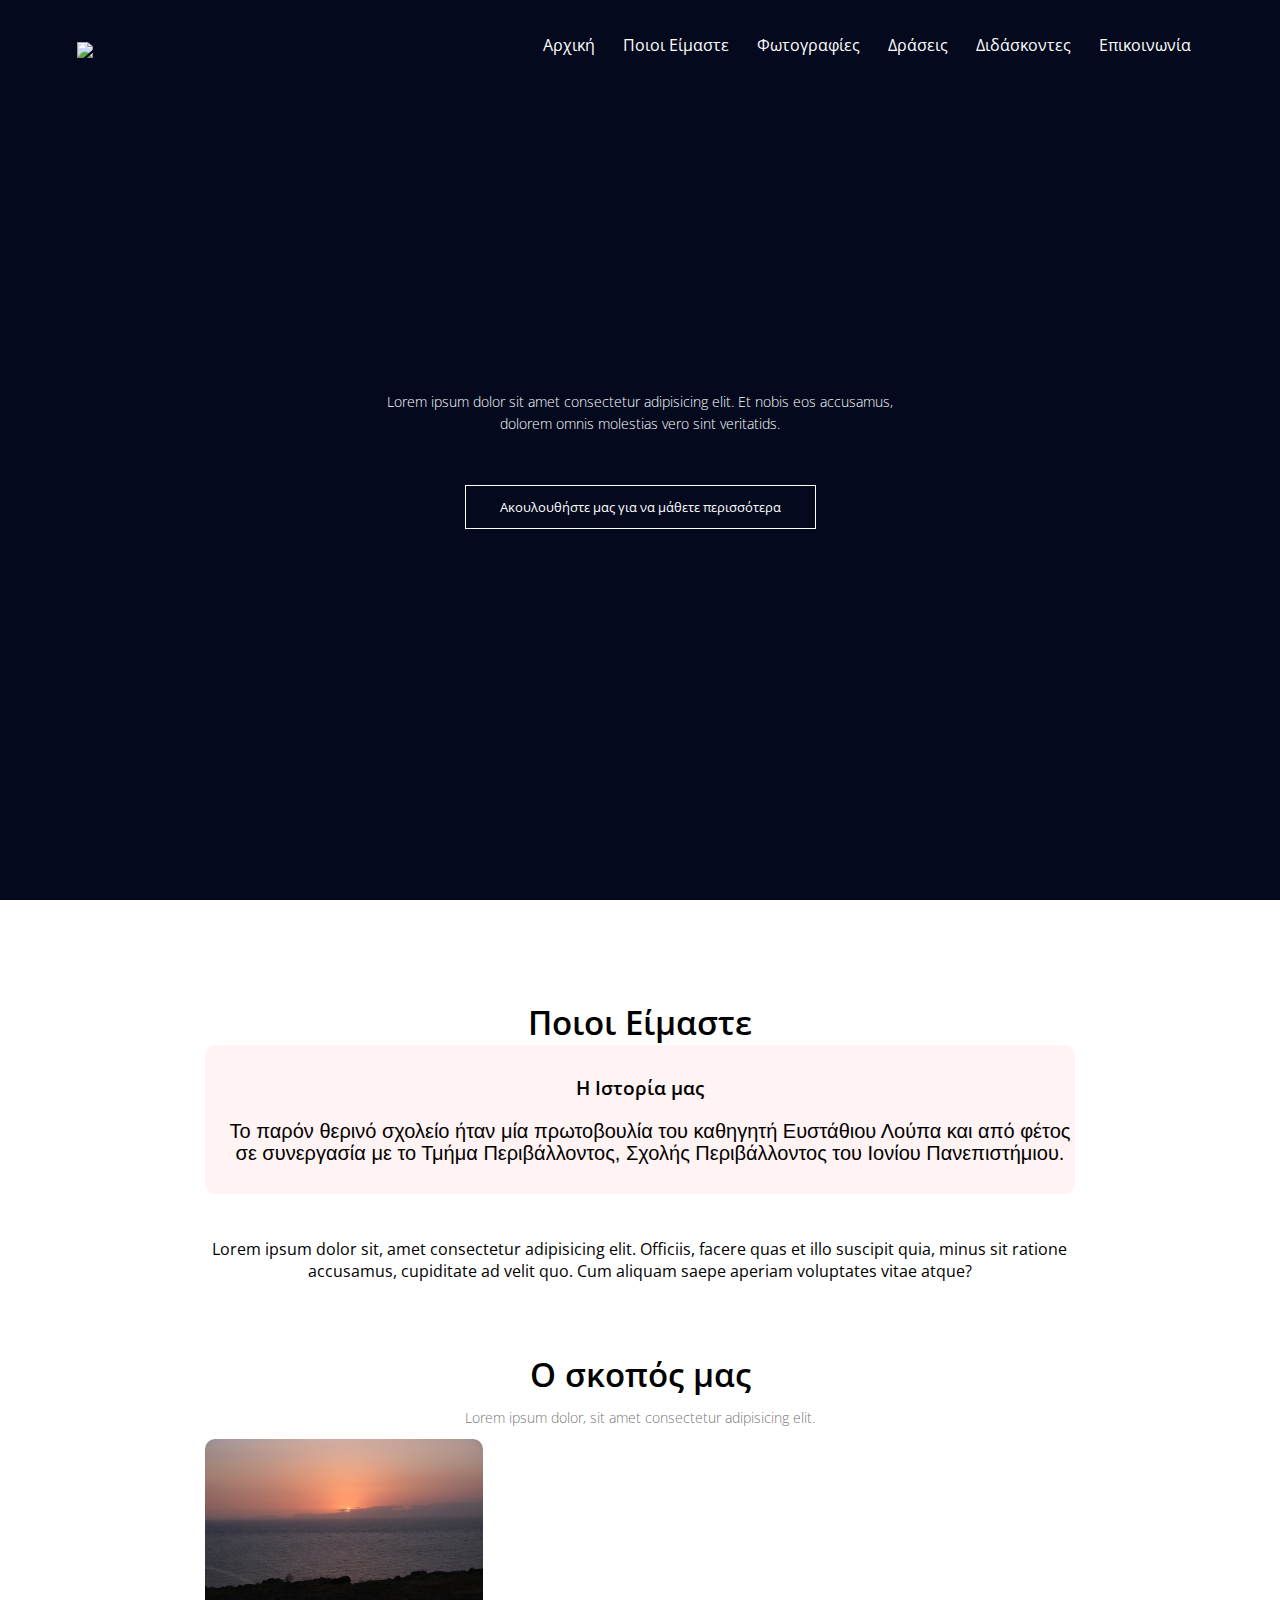
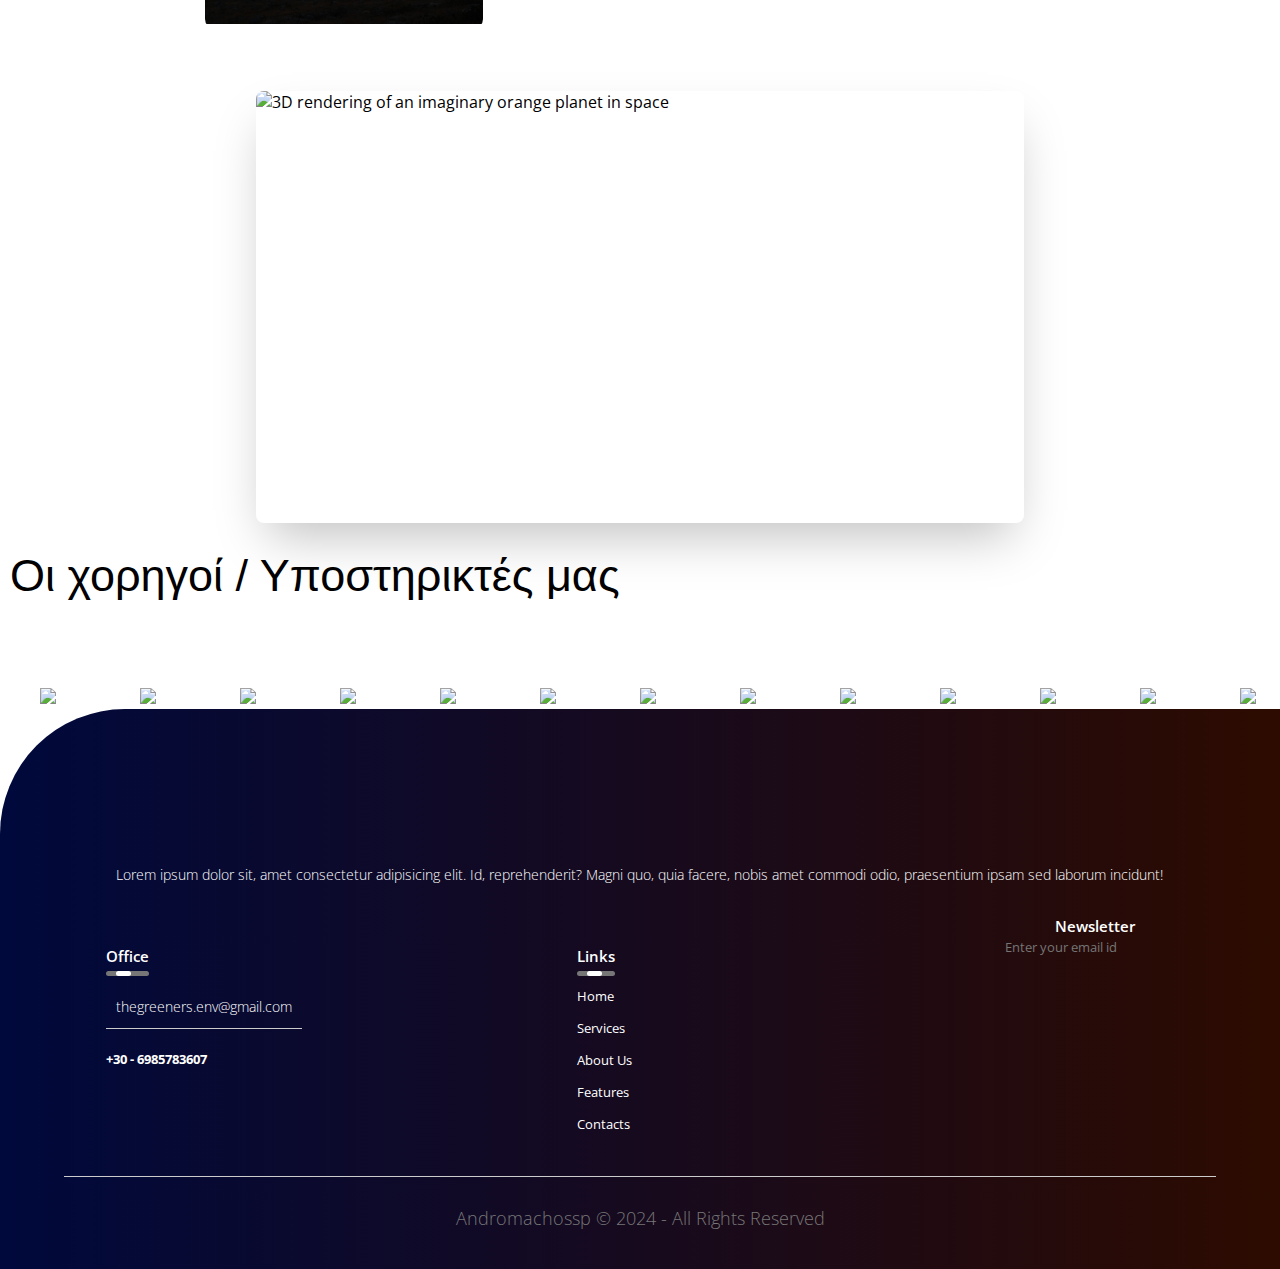
==== commit 96243c61: "Update index.html" ====
--- a/index.html
+++ b/index.html
@@ -284,7 +284,7 @@
     <footer>
       <div class="row">
         <div class="col">
-          <img src="images/about.jpg" class="logo" />
+          <img src="" class="logo" />
           <p>
             Lorem ipsum dolor sit, amet consectetur adipisicing elit. Id,
             reprehenderit? Magni quo, quia facere, nobis amet commodi odio,
